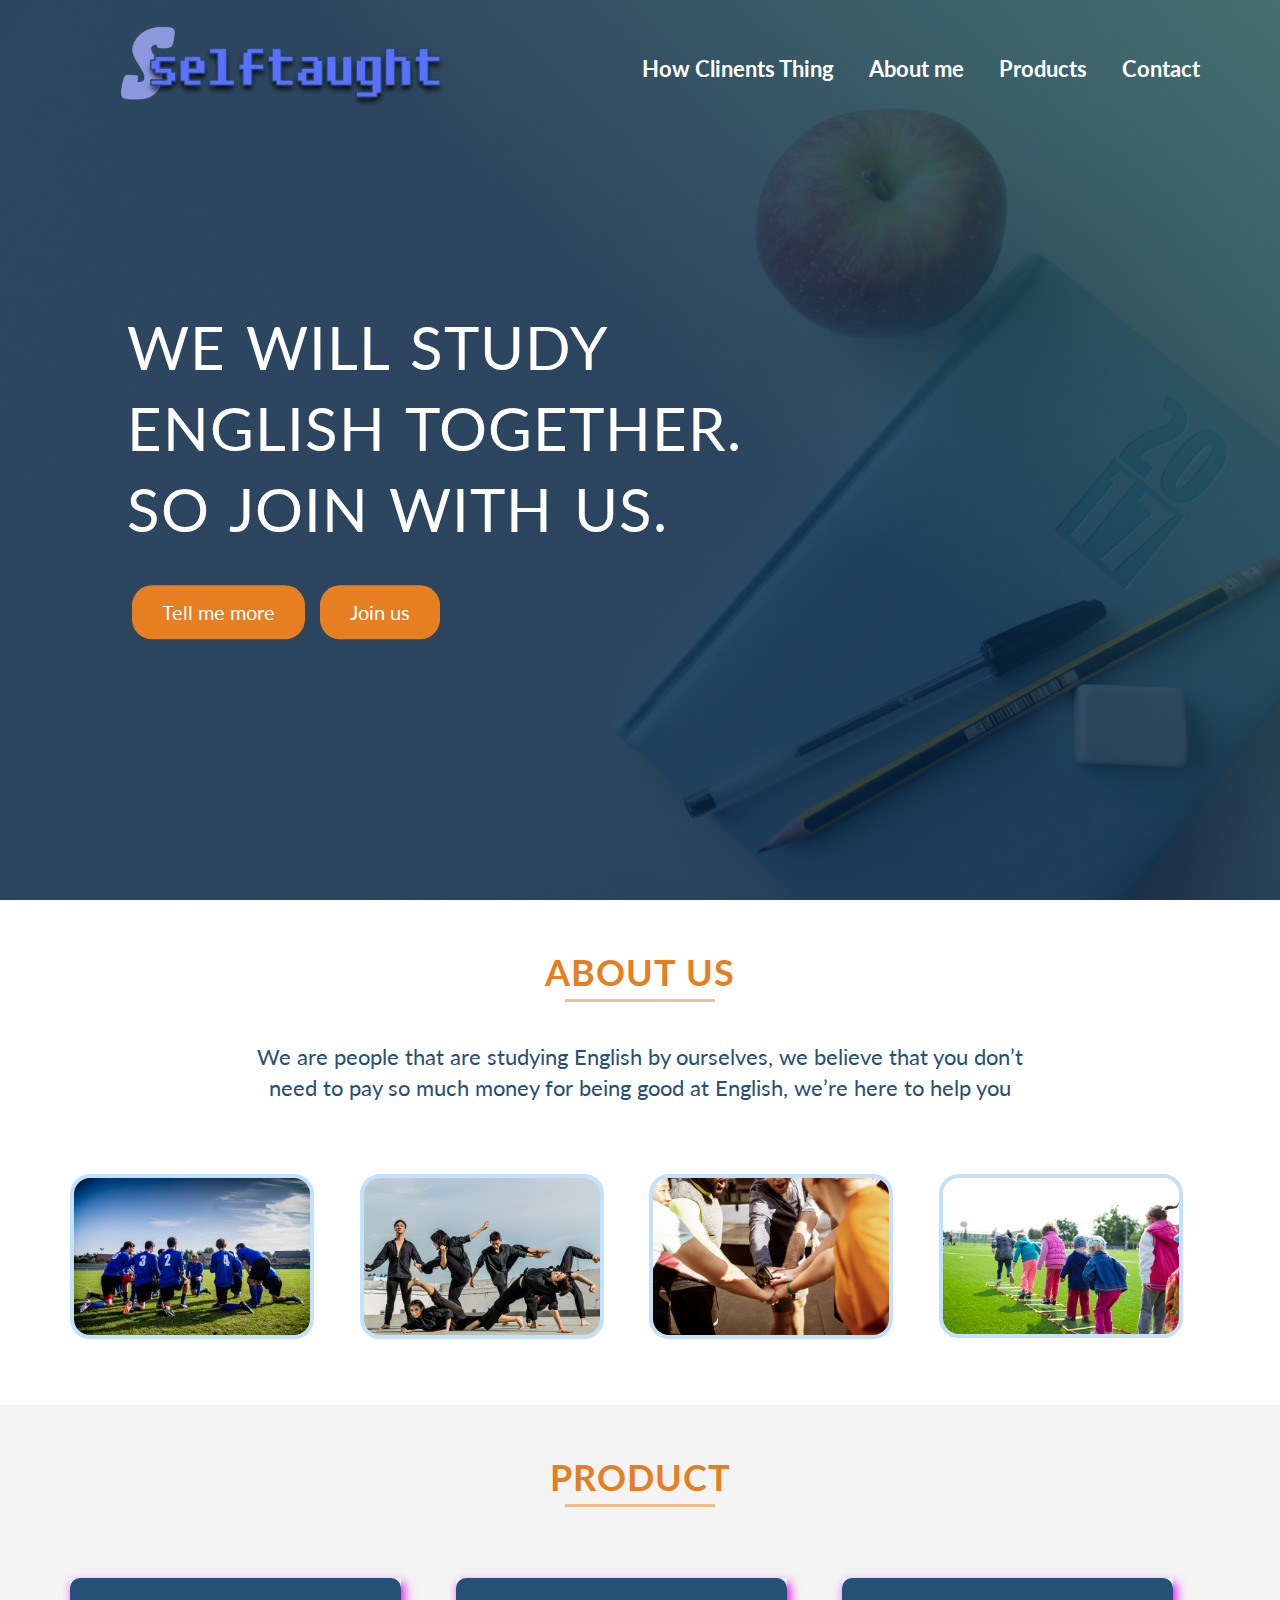
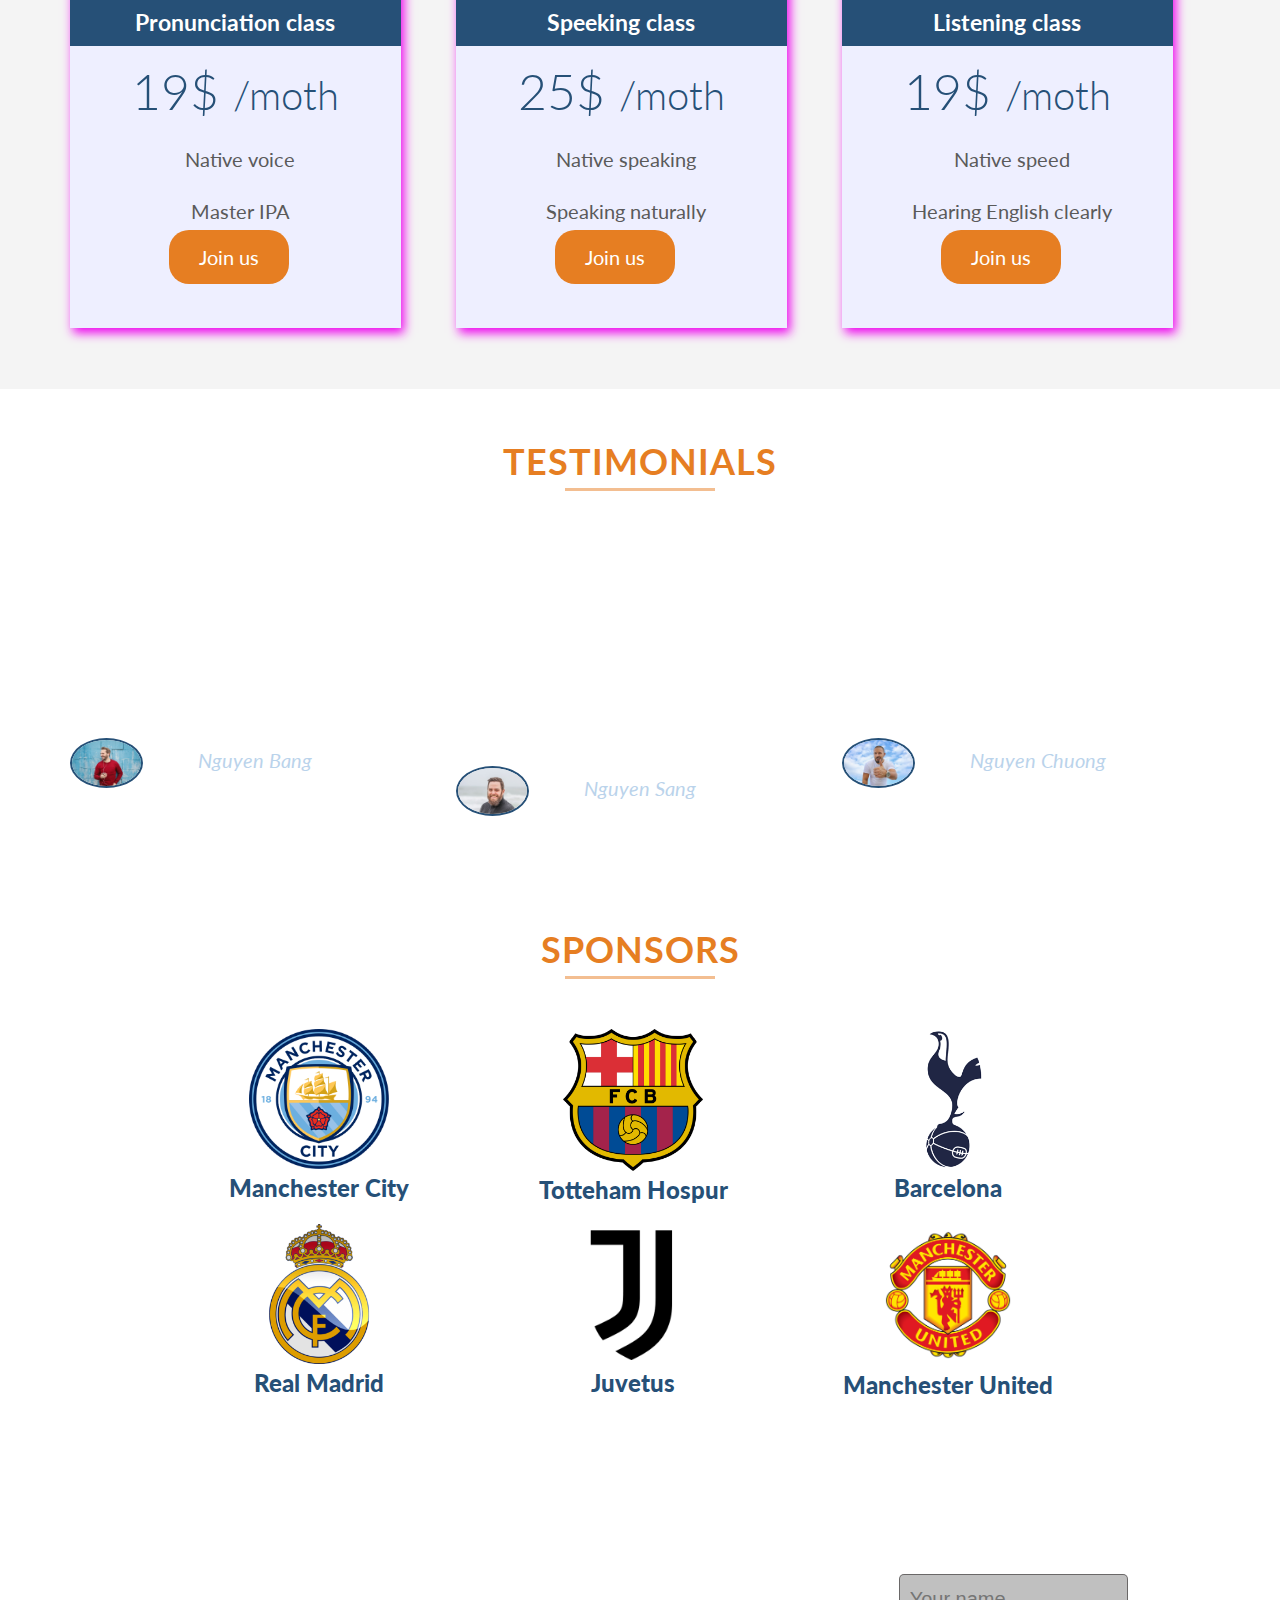
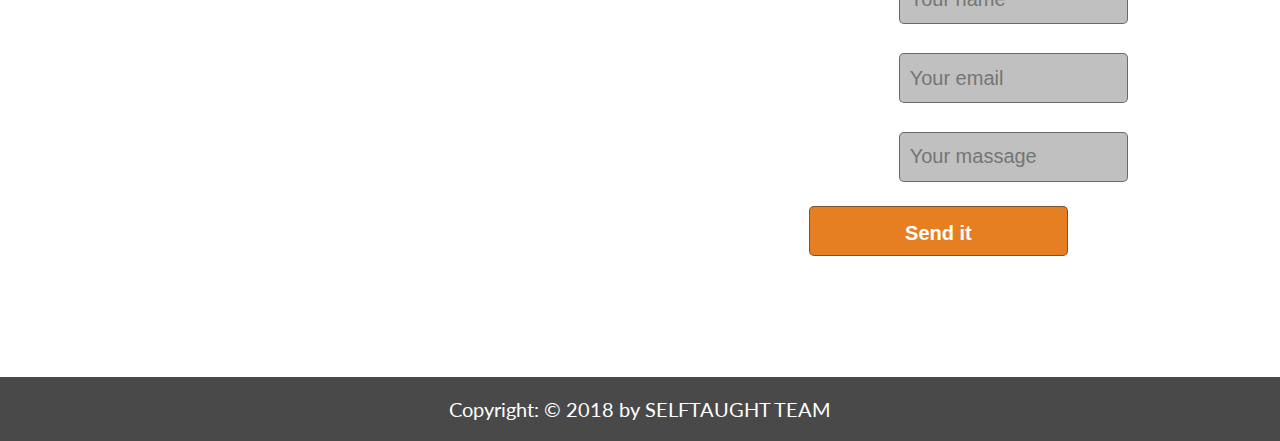
==== index.html @ 225cd3e7 "Chuong" ====
<!DOCTYPE html>
<html>
<head>
    <title>CHUONG</title>
    <link href="https://fonts.googleapis.com/css2?family=Lato&display=swap" rel="stylesheet">
    <link rel="stylesheet" href="https://use.fontawesome.com/releases/v5.2.0/css/all.css"
        integrity="sha384-hWVjflwFxL6sNzntih27bfxkr27PmbbK/iSvJ+a4+0owXq79v+lsFkW54bOGbiDQ" crossorigin="anonymous">
    <link rel="stylesheet" href="vendor/css/grid.css">
    <link rel="stylesheet" type="text/css" href="resources/css/style.css" />
    <link rel="stylesheet" href="resources/css/queries.css">
    <div class="section group">
        <div class="col span_1_of_3">

        </div>
        <div class="col span_1_of_3">

        </div>
        <div class="col span_1_of_3">

        </div>
    </div>
</head>

<body>
    <header id="home">
         <nav>
        <a href="#home"><img class="logo" src="./resources/img/logo.png" alt="logo"></a>
        <ul class="main-nav">
            <!-- unordered list -->
            <li><a href="#testimonials">How Clinents Thing</a></li>
            <!-- list item -->
            <li><a href="#about">About me </a></li>
            <li><a href="#product">Products</a></li>
            <li><a href="#contact">Contact</a></li>
        </ul>
        <i class="fas fa-bars mobile-nav-icon"></i>
    </nav>
        <div class="clearfix"></div>
        <div class="row">
            <div class="heading-main-box">
                <h1>
                    We will study<br> English together.<br>
                              So join with us.

                </h1>
                <a href="#about" class="btn">Tell me more</a>
                <a href="#product" class="btn">Join us</a>
            </div>

        </div>
    </header>
    <section class="about-section" id="about">
        <div class="row">
            <h2>ABOUT US</h2>
            <p class="p-long">
                We are people that are studying English by ourselves, we believe that you don’t need to pay so much
                money for being good at English, we’re here to help you
            </p>
        </div>
        <div class="row">
            <div class="col span-1-of-4 about-picture">
                <img src="./resources/img/activities1.jpeg" alt="activities1">
                <p class="picture-title">
                    Team working
                </p>
            </div>
            <div class="col span-1-of-4 about-picture">
                <img src="./resources/img/activities2.jpeg" alt="activities2">
                <p class="picture-title">
                    Funny class
                </p>
            </div>
            <div class="col span-1-of-4 about-picture">
                <img src="./resources/img/activities3.jpeg" alt="activities3">
                <p class="picture-title">
                    Be confident
                </p>
            </div>
            <div class="col span-1-of-4 about-picture">
                <img src="./resources/img/activities4.jpeg" alt="activities4">
                <p class="picture-title">
                    All our friend
                </p>
            </div>
        </div>
    </section>
    <section class="product-section" id="product">
        <h2>Product</h2>
        <div class="row">
            <div class="col span-1-of-3">
                <div class="product-box">
                    <h3>Pronunciation class</h3>
                    <p class="product-price">19$ <span>/moth</span></p>
                    <ul>
                        <li><i class="fas fa-check small-icon"></i></i>Native voice</li>
                        <li><i class="fas fa-check small-icon"></i>Master IPA</li>
                    </ul>
                    <a href="#" class="btn">Join us</a>
                </div>
            </div>
            <div class="col span-1-of-3">
                <div class="product-box">
                    <h3> Speeking class</h3>
                    <p class="product-price">25$ <span>/moth</span></p>
                    <ul>
                        <li><i class="fas fa-check small-icon "></i></i></i>Native speaking</li>
                        <li><i class="fas fa-check small-icon"></i></i>Speaking naturally</li>
                    </ul>
                    <a href="#" class="btn">Join us</a>
                </div>
            </div>
            <div class="col span-1-of-3">
                <div class="product-box">
                    <h3>Listening class</h3>
                    <p class="product-price">19$ <span>/moth</span></p>
                    <ul>
                        <li><i class="fas fa-check small-icon"></i></i></i>Native speed</li>
                        <li><i class="fas fa-check small-icon"></i></i>Hearing English clearly</li>
                    </ul>
                    <a href="#" class="btn">Join us</a>
                </div>
            </div>
        </div>
    </section>
    <section class="testimonials-section" id="testimonials">
        <h2>Testimonials</h2>
        <div class="row">
            <div class="col span-1-of-3">
                <blockquote>
                    The course is very helpful, I can speak English fluently and I think The SF English became my second
                    family, I love everyone very much. Thank you
                    <cite>
                        <img src="resources/img/person5.jpeg" alt="person1"> Nguyen Bang
                    </cite>
                </blockquote>
            </div>
            <div class="col span-1-of-3">
                <blockquote>
                    I believe that who came to This English centre would love this place as I did, when the course
                    finished, I feel sad because studying in that place I always felt funny
                    <cite>
                        <img src="resources/img/person2.jpeg" alt="person1"> Nguyen Sang
                    </cite>
                </blockquote>
            </div>
            <div class="col span-1-of-3">
                <blockquote>
                    Trust me, you can master English just by joining this class, I did, so I believe that you can too.
                    Hope that one day, you can come and join in this class
                    <cite>
                        <img src="resources/img/person4.jpeg" alt="person1"> Nguyen Chuong 
                    </cite>
                </blockquote>
            </div>
        </div>
    </section>
    <section class="sponsors-section" id="sponsors">
        <h2>sponsors</h2>
        <div class="row">
            <ul class="sponsors-showcase clearfix">
                <li>
                    <figure>
                        <img class="logo-sponsor" src="resources/img/mctcity_logo.png" alt="Manchester City">
                        <figcaption>
                            Manchester City
                        </figcaption>
                    </figure>
                </li>
                <li>
                    <figure>
                        <img class="logo-sponsor" src="resources/img/barcelona_logo.png" alt="Totteham Hospur">
                        <figcaption>
                            Totteham Hospur
                        </figcaption>
                    </figure>
                </li>
                <li>
                    <figure>
                        <img class="logo-sponsor" src="resources/img/tottenham_logo.png" alt="Barcelona">
                        <figcaption>
                            Barcelona
                        </figcaption>
                    </figure>
                </li>
            </ul>
            <ul class="sponsors-showcase clearfix">
                <li>
                    <figure>
                        <img class="logo-sponsor" src="resources/img/real_logo.png" alt="Real Madrid">
                        <figcaption>
                           Real Madrid
                        </figcaption>
                    </figure>
                </li>
                <li>
                    <figure>
                        <img class="logo-sponsor" src="resources/img/juventus_logo.png" alt="Juvetus">
                        <figcaption>
                            Juvetus
                        </figcaption>
                    </figure>
                </li>
                <li>
                    <figure>
                        <img class="logo-sponsor" src="resources/img/mctunited_logo.png" alt="Manchester United">
                        <figcaption>
                            Manchester United
                        </figcaption>
                    </figure>
                </li>
            </ul>
        </div>
    </section>
    <section class="contact-section" id="contact">
<div class="row">
    <div class="col span-1-of-3">
        <ul class="information">
            <li><i class="fas fa-map-marker-alt small-icon"></i>Address: Vinh Phu, Nhon Thanh, An Nhon, Binh Dinh</li>
            <li><i class="fas fa-envelope small-icon"></i>Email: chuongUIT@edu.com</li>
            <li><i class="fas fa-phone small-icon"></i>SĐT: (+084 )6969696969</li>
        </ul>
        <ul class="social-icons">
            <li><i class="fab fa-facebook small-icon"></i></li>
            <li><i class="fab fa-twitter-square small-icon"></i></li>
            <li><i class="fab fa-instagram small-icon"></i></li>
            <li><i class="fab fa-google-plus-square small-icon"></i></li>
        </ul>
    </div>
    <div class="col span-2-of-3">
        <form>
            <div class="row">
                <div class="col span-1-of-3">
                    <label>Name</label>
                </div>
                <div class="col span-2-of-3">
                    <input type="text" placeholder="Your name">
                </div>
            </div>
            <div class="row">
                <div class="col span-1-of-3">
                    <label>Email</label>
                </div>
                <div class="col span-2-of-3">
                    <input type="text" placeholder="Your email">
                </div>
            </div>
            <div class="row">
                <div class="col span-1-of-3">
                    <label>Message</label>
                </div>
                <div class="col span-2-of-3">
                    <input type="text" placeholder="Your massage">
                </div>
            </div>
            <div class="row">
                <input type="submit" class="btn" value="Send it">
            </div>
        </form>
    </div>
</div>
    </section>
    <footer>
        <p>
            Copyright: &copy; 2018 by SELFTAUGHT TEAM
        </p>
    </footer>

    <script
  src="https://code.jquery.com/jquery-3.4.1.js"
  integrity="sha256-WpOohJOqMqqyKL9FccASB9O0KwACQJpFTUBLTYOVvVU="
  crossorigin="anonymous"></script>
  <script src="vendor/js/jquery.waypoints.min.js"></script>
  <script src="resources/js/scripts.js"></script>
</body>

</html>
---- vendor/css/grid.css ----
/*  SECTIONS  ============================================================================= */

.section {
	clear: both;
	padding: 0px;
	margin: 0px;
}

/*  GROUPING  ============================================================================= */

.row {
    zoom: 1; /* For IE 6/7 (trigger hasLayout) */
}

.row:before,
.row:after {
    content:"";
    display:table;
}
.row:after {
    clear:both;
}

/*  GRID COLUMN SETUP   ==================================================================== */

.col {
	display: block;
	float:left;
	margin: 1% 0 1% 1.6%;
}

.col:first-child { margin-left: 0; } /* all browsers except IE6 and lower */


/*  REMOVE MARGINS AS ALL GO FULL WIDTH AT 480 PIXELS */

@media only screen and (max-width: 480px) {
	.col { 
		/*margin: 1% 0 1% 0%;*/
        margin: 0;
	}
}


/*  GRID OF TWO   ============================================================================= */


.span-2-of-2 {
	width: 100%;
}

.span-1-of-2 {
	width: 49.2%;
}

/*  GO FULL WIDTH AT LESS THAN 480 PIXELS */

@media only screen and (max-width: 480px) {
	.span-2-of-2 {
		width: 100%; 
	}
	.span-1-of-2 {
		width: 100%; 
	}
}


/*  GRID OF THREE   ============================================================================= */

	
.span-3-of-3 {
	width: 100%; 
}

.span-2-of-3 {
	width: 66.13%; 
}

.span-1-of-3 {
	width: 32.26%; 
}


/*  GO FULL WIDTH AT LESS THAN 480 PIXELS */

@media only screen and (max-width: 480px) {
	.span-3-of-3 {
		width: 100%; 
	}
	.span-2-of-3 {
		width: 100%; 
	}
	.span-1-of-3 {
		width: 100%;
	}
}

/*  GRID OF FOUR   ============================================================================= */

	
.span-4-of-4 {
	width: 100%; 
}

.span-3-of-4 {
	width: 74.6%; 
}

.span-2-of-4 {
	width: 49.2%; 
}

.span-1-of-4 {
	width: 23.8%; 
}


/*  GO FULL WIDTH AT LESS THAN 480 PIXELS */

@media only screen and (max-width: 480px) {
	.span-4-of-4 {
		width: 100%; 
	}
	.span-3-of-4 {
		width: 100%; 
	}
	.span-2-of-4 {
		width: 100%; 
	}
	.span-1-of-4 {
		width: 100%; 
	}
}


/*  GRID OF FIVE   ============================================================================= */

	
.span-5-of-5 {
	width: 100%;
}

.span-4-of-5 {
  	width: 79.68%; 
}

.span-3-of-5 {
  	width: 59.36%; 
}

.span-2-of-5 {
  	width: 39.04%;
}

.span-1-of-5 {
  	width: 18.72%;
}


/*  GO FULL WIDTH AT LESS THAN 480 PIXELS */

@media only screen and (max-width: 480px) {
	.span-5-of-5 {
		width: 100%; 
	}
	.span-4-of-5 {
		width: 100%; 
	}
	.span-3-of-5 {
		width: 100%; 
	}
	.span-2-of-5 {
		width: 100%; 
	}
	.span-1-of-5 {
		width: 100%; 
	}
}


/*  GRID OF SIX   ============================================================================= */


.span-6-of-6 {
	width: 100%;
}

.span-5-of-6 {
  	width: 83.06%;
}

.span-4-of-6 {
  	width: 66.13%;
}

.span-3-of-6 {
  	width: 49.2%;
}

.span-2-of-6 {
  	width: 32.26%;
}

.span-1-of-6 {
  	width: 15.33%;
}


/*  GO FULL WIDTH AT LESS THAN 480 PIXELS */

@media only screen and (max-width: 480px) {
	.span-6-of-6 {
		width: 100%; 
	}
	.span-5-of-6 {
		width: 100%; 
	}
	.span-4-of-6 {
		width: 100%; 
	}
	.span-3-of-6 {
		width: 100%; 
	}
	.span-2-of-6 {
		width: 100%; 
	}
	.span-1-of-6 {
		width: 100%; 
	}
}



/*  GRID OF SEVEN   ============================================================================= */


.span-7-of-7 {
	width: 100%;
}

.span-6-of-7 {
	width: 85.48%;
}

.span-5-of-7 {
  	width: 70.97%;
}

.span-4-of-7 {
  	width: 56.45%;
}

.span-3-of-7 {
  	width: 41.94%;
}

.span-2-of-7 {
  	width: 27.42%;
}

.span-1-of-7 {
  	width: 12.91%;
}


/*  GO FULL WIDTH AT LESS THAN 480 PIXELS */

@media only screen and (max-width: 480px) {
	.span-7-of-7 {
		width: 100%; 
	}
	.span-6-of-7 {
		width: 100%; 
	}
	.span-5-of-7 {
		width: 100%; 
	}
	.span-4-of-7 {
		width: 100%; 
	}
	.span-3-of-7 {
		width: 100%; 
	}
	.span-2-of-7 {
		width: 100%; 
	}
	.span-1-of-7 {
		width: 100%; 
	}
}


/*  GRID OF EIGHT   ============================================================================= */

	
.span-8-of-8 {
	width: 100%;
}

.span-7-of-8 {
	width: 87.3%; 
}

.span-6-of-8 {
	width: 74.6%; 
}

.span-5-of-8 {
	width: 61.9%; 
}

.span-4-of-8 {
	width: 49.2%; 
}

.span-3-of-8 {
	width: 36.5%;
}

.span-2-of-8 {
	width: 23.8%; 
}

.span-1-of-8 {
	width: 11.1%; 
}


/*  GO FULL WIDTH AT LESS THAN 480 PIXELS */

@media only screen and (max-width: 480px) {
	.span-8-of-8 {
		width: 100%; 
	}
	.span-7-of-8 {
		width: 100%; 
	}
	.span-6-of-8 {
		width: 100%; 
	}
	.span-5-of-8 {
		width: 100%; 
	}
	.span-4-of-8 {
		width: 100%; 
	}
	.span-3-of-8 {
		width: 100%; 
	}
	.span-2-of-8 {
		width: 100%; 
	}
	.span-1-of-8 {
		width: 100%; 
	}
}


/*  GRID OF NINE   ============================================================================= */


.span-9-of-9 {
	width: 100%;
}

.span-8-of-9 {
	width: 88.71%;
}

.span-7-of-9 {
	width: 77.42%; 
}

.span-6-of-9 {
	width: 66.13%; 
}

.span-5-of-9 {
	width: 54.84%; 
}

.span-4-of-9 {
	width: 43.55%; 
}

.span-3-of-9 {
	width: 32.26%;
}

.span-2-of-9 {
	width: 20.97%; 
}

.span-1-of-9 {
	width: 9.68%; 
}


/*  GO FULL WIDTH AT LESS THAN 480 PIXELS */

@media only screen and (max-width: 480px) {
	.span-9-of-9 {
		width: 100%; 
	}
	.span-8-of-9 {
		width: 100%; 
	}
	.span-7-of-9 {
		width: 100%; 
	}
	.span-6-of-9 {
		width: 100%; 
	}
	.span-5-of-9 {
		width: 100%; 
	}
	.span-4-of-9 {
		width: 100%; 
	}
	.span-3-of-9 {
		width: 100%; 
	}
	.span-2-of-9 {
		width: 100%; 
	}
	.span-1-of-9 {
		width: 100%; 
	}
}


/*  GRID OF TEN   ============================================================================= */


.span-10-of-10 {
	width: 100%;
}

.span-9-of-10 {
	width: 89.84%;
}

.span-8-of-10 {
	width: 79.68%;
}

.span-7-of-10 {
	width: 69.52%; 
}

.span-6-of-10 {
	width: 59.36%; 
}

.span-5-of-10 {
	width: 49.2%; 
}

.span-4-of-10 {
	width: 39.04%; 
}

.span-3-of-10 {
	width: 28.88%;
}

.span-2-of-10 {
	width: 18.72%; 
}

.span-1-of-10 {
	width: 8.56%; 
}


/*  GO FULL WIDTH AT LESS THAN 480 PIXELS */

@media only screen and (max-width: 480px) {
	.span-10-of-10 {
		width: 100%; 
	}
	.span-9-of-10 {
		width: 100%; 
	}
	.span-8-of-10 {
		width: 100%; 
	}
	.span-7-of-10 {
		width: 100%; 
	}
	.span-6-of-10 {
		width: 100%; 
	}
	.span-5-of-10 {
		width: 100%; 
	}
	.span-4-of-10 {
		width: 100%; 
	}
	.span-3-of-10 {
		width: 100%; 
	}
	.span-2-of-10 {
		width: 100%; 
	}
	.span-1-of-10 {
		width: 100%; 
	}
}


/*  GRID OF ELEVEN   ============================================================================= */

.span-11-of-11 {
	width: 100%;
}

.span-10-of-11 {
	width: 90.76%;
}

.span-9-of-11 {
	width: 81.52%;
}

.span-8-of-11 {
	width: 72.29%;
}

.span-7-of-11 {
	width: 63.05%; 
}

.span-6-of-11 {
	width: 53.81%; 
}

.span-5-of-11 {
	width: 44.58%; 
}

.span-4-of-11 {
	width: 35.34%; 
}

.span-3-of-11 {
	width: 26.1%;
}

.span-2-of-11 {
	width: 16.87%; 
}

.span-1-of-11 {
	width: 7.63%; 
}


/*  GO FULL WIDTH AT LESS THAN 480 PIXELS */

@media only screen and (max-width: 480px) {
	.span-11-of-11 {
		width: 100%; 
	}
	.span-10-of-11 {
		width: 100%; 
	}
	.span-9-of-11 {
		width: 100%; 
	}
	.span-8-of-11 {
		width: 100%; 
	}
	.span-7-of-11 {
		width: 100%; 
	}
	.span-6-of-11 {
		width: 100%; 
	}
	.span-5-of-11 {
		width: 100%; 
	}
	.span-4-of-11 {
		width: 100%; 
	}
	.span-3-of-11 {
		width: 100%; 
	}
	.span-2-of-11 {
		width: 100%; 
	}
	.span-1-of-11 {
		width: 100%; 
	}
}


/*  GRID OF TWELVE   ============================================================================= */

.span-12-of-12 {
	width: 100%;
}

.span-11-of-12 {
	width: 91.53%;
}

.span-10-of-12 {
	width: 83.06%;
}

.span-9-of-12 {
	width: 74.6%;
}

.span-8-of-12 {
	width: 66.13%;
}

.span-7-of-12 {
	width: 57.66%; 
}

.span-6-of-12 {
	width: 49.2%; 
}

.span-5-of-12 {
	width: 40.73%; 
}

.span-4-of-12 {
	width: 32.26%; 
}

.span-3-of-12 {
	width: 23.8%;
}

.span-2-of-12 {
	width: 15.33%; 
}

.span-1-of-12 {
	width: 6.86%; 
}


/*  GO FULL WIDTH AT LESS THAN 480 PIXELS */

@media only screen and (max-width: 480px) {
	.span-12-of-12 {
		width: 100%; 
	}
	.span-11-of-12 {
		width: 100%; 
	}
	.span-10-of-12 {
		width: 100%; 
	}
	.span-9-of-12 {
		width: 100%; 
	}
	.span-8-of-12 {
		width: 100%; 
	}
	.span-7-of-12 {
		width: 100%; 
	}
	.span-6-of-12 {
		width: 100%; 
	}
	.span-5-of-12 {
		width: 100%; 
	}
	.span-4-of-12 {
		width: 100%; 
	}
	.span-3-of-12 {
		width: 100%; 
	}
	.span-2-of-12 {
		width: 100%; 
	}
	.span-1-of-12 {
		width: 100%; 
	}
}
---- resources/css/style.css ----
/* ====================== */
/* defaut set up*/
/* ================== */


*{
  margin: 0;
  padding: 0;
  box-sizing: border-box;
}

html {
  background-color: #ffffff;
  color: #5a5a5a;
  font-family: 'Lato', sans-serif;     
  font-size: 20px;
  text-rendering: optimizeLegibility;
  /* mac dinh la 16px */
}

body{
overflow-x: hidden;
}

/* ======================== */
/* resable component */
/* ======================== */

.btn:hover,
.btn:active{
  background-color: #d35400;

}

.clearfix::after{
  content: " ";
  display: table;
  clear: both;
}

.row{
  max-width: 1140px;
  margin: 0 auto;
}
h1,h2{
  text-transform: uppercase;
  letter-spacing: 1px;
}
h1{
  
  font-size: 300%;
  font-weight: 400;
  word-spacing: 5px;
  color: white;
  line-height: 135%;
  margin-bottom: 50px;
}

h2{

color:#e67e22;
font-size: 180%;
font-weight: 700;
text-align: center;
}

h2:after{
content: " ";
display: block;
width: 150px;
height: 3px;
background-color:hsl(28, 80%, 52%,0.5 );
margin: 0 auto;
margin-top: 5px;
}
h3{
padding-top: 30px;
padding-bottom: 10px;
text-align: center;
background-color:#265077;
color: white;
border-top-left-radius: 10px;
border-top-right-radius: 10px;
margin-bottom: 15px;

}
.p-long{
text-align: center;
color: #265077;
font-size: 22px;
margin-top: 40px;
margin-bottom: 40px;
width: 70%;
margin-left: 15%;
line-height: 140%;

}

section{
padding: 50px;

}

.small-icon{
color:#305679;
font-size: 130%;
margin-right: 10px;
}
/*=========================HEADER=======================*/

header{
  background-image: linear-gradient(45deg,rgba(2,33,64, 0.8) 55%,rgba(45,95,93,0.85)), url("../img/background4.jpeg");
  background-size: cover;
  background-position: center;
  height: 100vh;
  /* view height */
  background-attachment: fixed;
}

.logo{
  width: 350px;
  float: left;
  margin-left: 70px;
  margin-top: -50px;
  margin-bottom: -100px;
}

.main-nav{
  float: right;
  list-style: none;
  margin-right: 50px;
  margin-top: 55px;
}

.main-nav li{
  display: inline-block;
  margin-right: 30px;
}

.main-nav li a{
  text-decoration: none;
  color: white;
  font-size: 110%;
  font-weight: 700;
  transition: border-bottom 0.5s;
  padding: 3px 0;
}

.main-nav li a:hover,
.main-nav li a:active{
  border-bottom: 2px solid #cccccc;
}

.heading-main-box{
  position: absolute;
  top: 50%;
  left: 50%;
  transform: translate(-45%, -45%);
  width: 1140px;
}

.btn{
  text-decoration: none;
  color: white;
  background-color: #e67e22;
  padding: 15px 30px;
  border-radius: 20px;
  margin: 0 5px;
  width: 190px;
  display: inline;
  text-align: center;
  transition: all .3s;
}

/* =====================STICKY===================== */
.sticky{
  background-color: rgba(2, 33, 64, .9);
  position: fixed;
  z-index: 900;
  top: 0;
  left: 0;
  width: 100%;
  padding-bottom: 10px;
  
}
.sticky .logo{
  width: 250px;
  margin-top: -40px;
  margin-bottom: -70px;
}
.sticky .main-nav{
  margin-top: 30px;

}
/* =====================MOBILE NAVICATION======================= */
.mobile-nav-icon{
  font-size: 200%;
  color: #6b95bd;
  position: absolute;
  top: 55px;
  right: 100px;
  display: none; 
}

.sticky .mobile-nav-icon{
  position: relative;
  margin-top: 30px;
  
}

/* ============================ */
/* about section */
/* ============================ */

.about-picture{
position: relative;
margin-top: 30px;
}
.about-picture img{
width: 90%;
border-radius: 20px;
border: 4px solid #c2e1fd;
box-shadow: 0x 5px 15px 5px #265077;
transition: all .7s; 
/* thoi gian xuat hien */
/* x y độ mờ độ phóng rộng-màu */
/* filter: brightness(55%) blur(2px); */
}

.picture-title{
position: absolute;
top: 50%;
left: 50%;
color: #c2e1fd;
transform: translate (-65%,100%);
opacity: 0;
transition: all .5s;
}
.about-picture:hover img,
.about-picture:active img{
filter: brightness(55%) blur(2px);
}

.about-picture:hover .picture-title,
.about-picture:active .picture-title{
 transform: translate(-65%, -50%);
 opacity: 1;
}

/* =====================PRODUCT SECTIONE======================== */
.product-section{
 background-color: #f4f4f4;
}
.product-section h2{
 margin-bottom: 60px;
}
.product-box{
background-color: #eeefff;
box-shadow: 3px 5px 10px #ee00ee;
width: 90%;
height: 350px;
}

.product-price{
 color: #265077;
font-size: 250%;
font-weight: 300;
text-align: center;
}

.product-price span{
font-size: 80%;
}
.product-box ul li {
 text-align: 20%;
 list-style: none;
 margin-top: 20px;
 margin-bottom: 20px;
 text-align: center;

}
.product-box .btn{
 margin-left: 30%;
}

/* ===============TESTIMONIALS=============== */
.testimonials-section{
 background-image: linear-gradient(45deg,rgba(2,33,64, 0.8) 55%,rgba(45,95,93,0.85)), url('../img/background2.jpeg');
 background-position: center;
 background-position: cover;
 background-attachment: fixed;
}

.testimonials-section h2{
 margin-bottom: 70px;
}

blockquote {
width: 95%;
font-style: italic;
line-height: 140%;
color: white;
}
blockquote:before{
content: '\201C';
display: block;
font-size: 400%;
top: -10px;
left: -3px;
}
cite{
display: block;
color: #bad3eb;
margin-top: 25px;
}

cite img{
height: 50px;
border-radius: 50%;
border: 2px solid #265077;
vertical-align: middle;
margin-right: 50px;

}
/* ==================SPONSOR SECTION============================ */
.sponsors-section{
background-color: white;
}
.sponsors-section h2{
margin-bottom: 50px;

}
.sponsors-showcase{
margin-left: 8%;

}
.sponsors-showcase li {
list-style: none;
float: left;
width: 30%;
text-align: center;
margin-bottom: 20px;
}
.logo-sponsor{
width: 140px;
cursor: pointer;
transition: all. 3s ;
}
.sponsors-showcase li .logo-sponsor:hover,
.sponsors-showcase li .logo-sponsor:active {
transform: scale(1.2);
}
figcaption{
color: #265077;
font-weight: 900;
font-size: 120%;
cursor: pointer;
}
/* ==================CONTACT FORM================= */
.contact-section{
background-image: linear-gradient(45deg,rgba(2,33,64, 0.8) 55%,rgba(45,95,93,0.85)), url(../img/background5.jpeg);
background-position: center;
background-size: cover;
background-attachment: fixed;
}
.information{
list-style: none;
color: white;
line-height: 200%;
margin-top: 70px;
word-spacing: 1px;
font-size: 95%;

}
.information .small-icon{
color: #427db4;
}
.information .small-icon:hover,
.information .small-icon:active{
  transform: scale(1.3);
}
.social-icons{
margin-top: 50px;
list-style: none;

}
.social-icons li{
display: inline-block;
font-size: 250%;
margin-left: 20px;
color: white;
}
.social-icons li i{
transition: all .3s;
cursor: pointer;
}
.social-icons li i:hover,
.social-icons li i:active{
transform: scale(1.3);
color: #e67e22;
}
/* ==================FOOTER=================== */
footer{
text-align: center;
background-color:#494949;
color: white;
padding: 20px;
}

/* =================FORM==================== */
form{
background-color: rgba(0, 0, 0, 0, .7);
margin-left: 40%;
width: 68%;
padding: 40px;
}
form .row{
margin-bottom: 20px;

}
label{
font-size: 150%;
color: white;
}
input, textarea{
  outline: none;
  padding: 10px;
  background-color: rgba(48, 47, 47, 0.3);
  border: 1px, solid rgba(70, 67, 67, 0.7);
  margin-left: 30px;
cursor: pointer;
border-radius: 5px;
}

textarea{
  resize: none;
  height: 100px;
}
input{
  height: 50px;

}

input[type=text], type[type=email], textarea{
  width: 80%;
  font-size: 100%;
  transition: all. 3s;
}
input[type=text]:focus, input[type=email]:focus, textarea:focus{
  color: white;
  background-color: rgba(48, 47, 47, 0.8);
}
form .row:last-child{
  text-align: center;
}
input[type=submit]
{
  font-weight: 700;
  font-size: 100%;
  border-radius: 5px;
  width: 60%;
} 
/* kéo cái mục mượt hơn
html {
  scroll-behavior: smooth; 
} */
---- resources/css/queries.css ----
/* BIG TABLET TO 1200PX */
@media only screen and (max-width: 1200px){
    html{
        font-size: 16px;
    }
    .heading-main-box{
        transform: translate(-35%,-50%);
    }
}
form{
    margin-left: 30%;
}

/* SMALL TABLET TO BIG TABLET FROM 760PX TO 1023PX */
@media only screen and (max-width: 1023px)
{
    .logo{
        width: 300px;
        margin-left: 40px;
    }
    .main-nav{
        margin-top: 40px;
        margin-right: 15px;
    }        
    .main-nav li{
        margin-right: 10px;
    }
    .heading-main-box{
        transform: translate(-40%,-50%);
    }
    .product-section .btn{
        width: 80%;
        margin-left: 10%;
    }
    .product-box {
        width: 95%;
    }
    h3{
        font-size: 90%;
    }
    .product-box ul li{
        margin-left: 5%;
    }
    .product-box .small-icon{
        margin-right:5px ;

    }
    .social-icon li{
        margin-left: 10px;
    }
    .infomation i{
        display: block;
    }
    .infomation{
        font-size: 14px;


    }
}
/* SMALL PHONE TO SMALL TABLET */
@media only screen and (max-width: 767px){
    .col{
        width: 100%;
    }
    .main-nav{
        /* width: 0;
        opacity: 0; */
         
        display: none;
    }
    .logo{
        width: 350px;
        margin-left: 12%;

    }
    .mobile-nav-icon{
        display: block;

    }
    h1{
        word-spacing: 2px;
        font-size: 250%;
        }
    .heading-main-box{
            transform: translate(-17%,-50%);
        }
    .heading-main-box .btn{
            width: 15%;
    }

    .about-picture .row .p-long{
        font-size: 20px;
    }

    .about-picture{
        text-align: center;
    }
    .about-picture img{
        width: 80%;

    }
    .picture-title{
        font-size: 25px;

    }
    .product-box{
        width: 60%;
        margin-left: 20%;
    }
    .product-section .btn{
        width: 60%;

    }
    .product-box ul li{
        margin-left: 25%;
    }
    .testimonials-section .row .col{
        margin-bottom: 40px;

    }
    figcaption{
        visibility: hidden;
    }
    form{
        width: 80%;
        margin-left: 10%;
    }
    label{
        margin-left: 35%;
    }
    .infomation{
        margin-top: 20px;
        text-align: center;

    }
    .infomation li{
        font-size: 20px;

    }
    social-icons{
        text-align: center;
    }
    .social-icons li{
        font-size: 50px;

    }
}

@media only screen and (max-width: 570px){
    .mobie-nav-icon{
        right: 45px;

    }
}
/* SMALL PHONE FROM 0 TO 480PX*/
@media only screen and (max-width: 480px){
    html{
        font-size: 12px;

    }
    h1{
        font-size: 200%;
        
    }
    .logo{
        width: 200px;
        margin-top: 10%;
        margin-left: 20%;


    }
    .heading-main-box{
        transform: translate(-10%,-50%);
    }
    .heading-main-box .btn{
        display: block;
        margin-bottom: 20px;
        margin-left: 2%;

    }
    .infomation li{
        font-size: 15px;

    }
    .social-icon li{
        font-size: 30px;
    }
    form{
        width: 90%;
    }
    .mobie-nav-icon{
        top: 100px;

    }
    .sticky .logo{
        width: 200px;
        margin-top: -25px;

    }
}
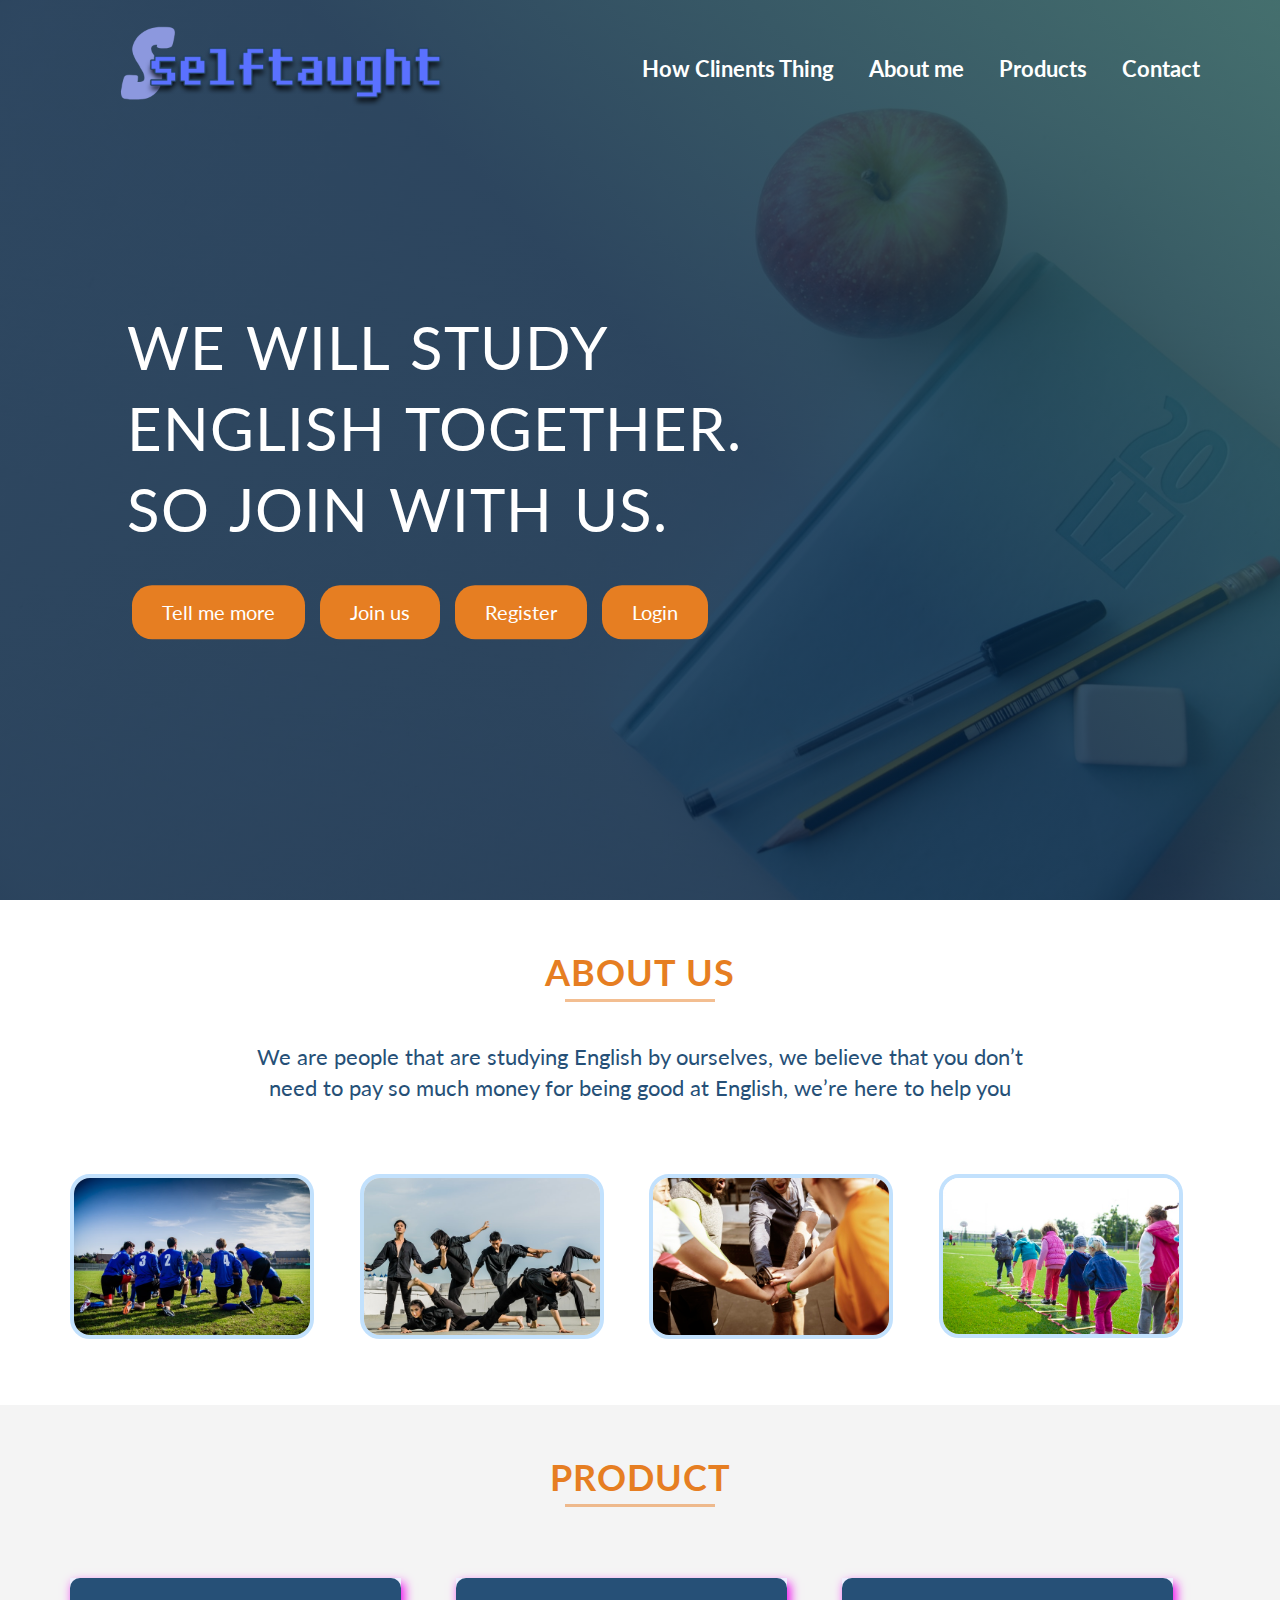
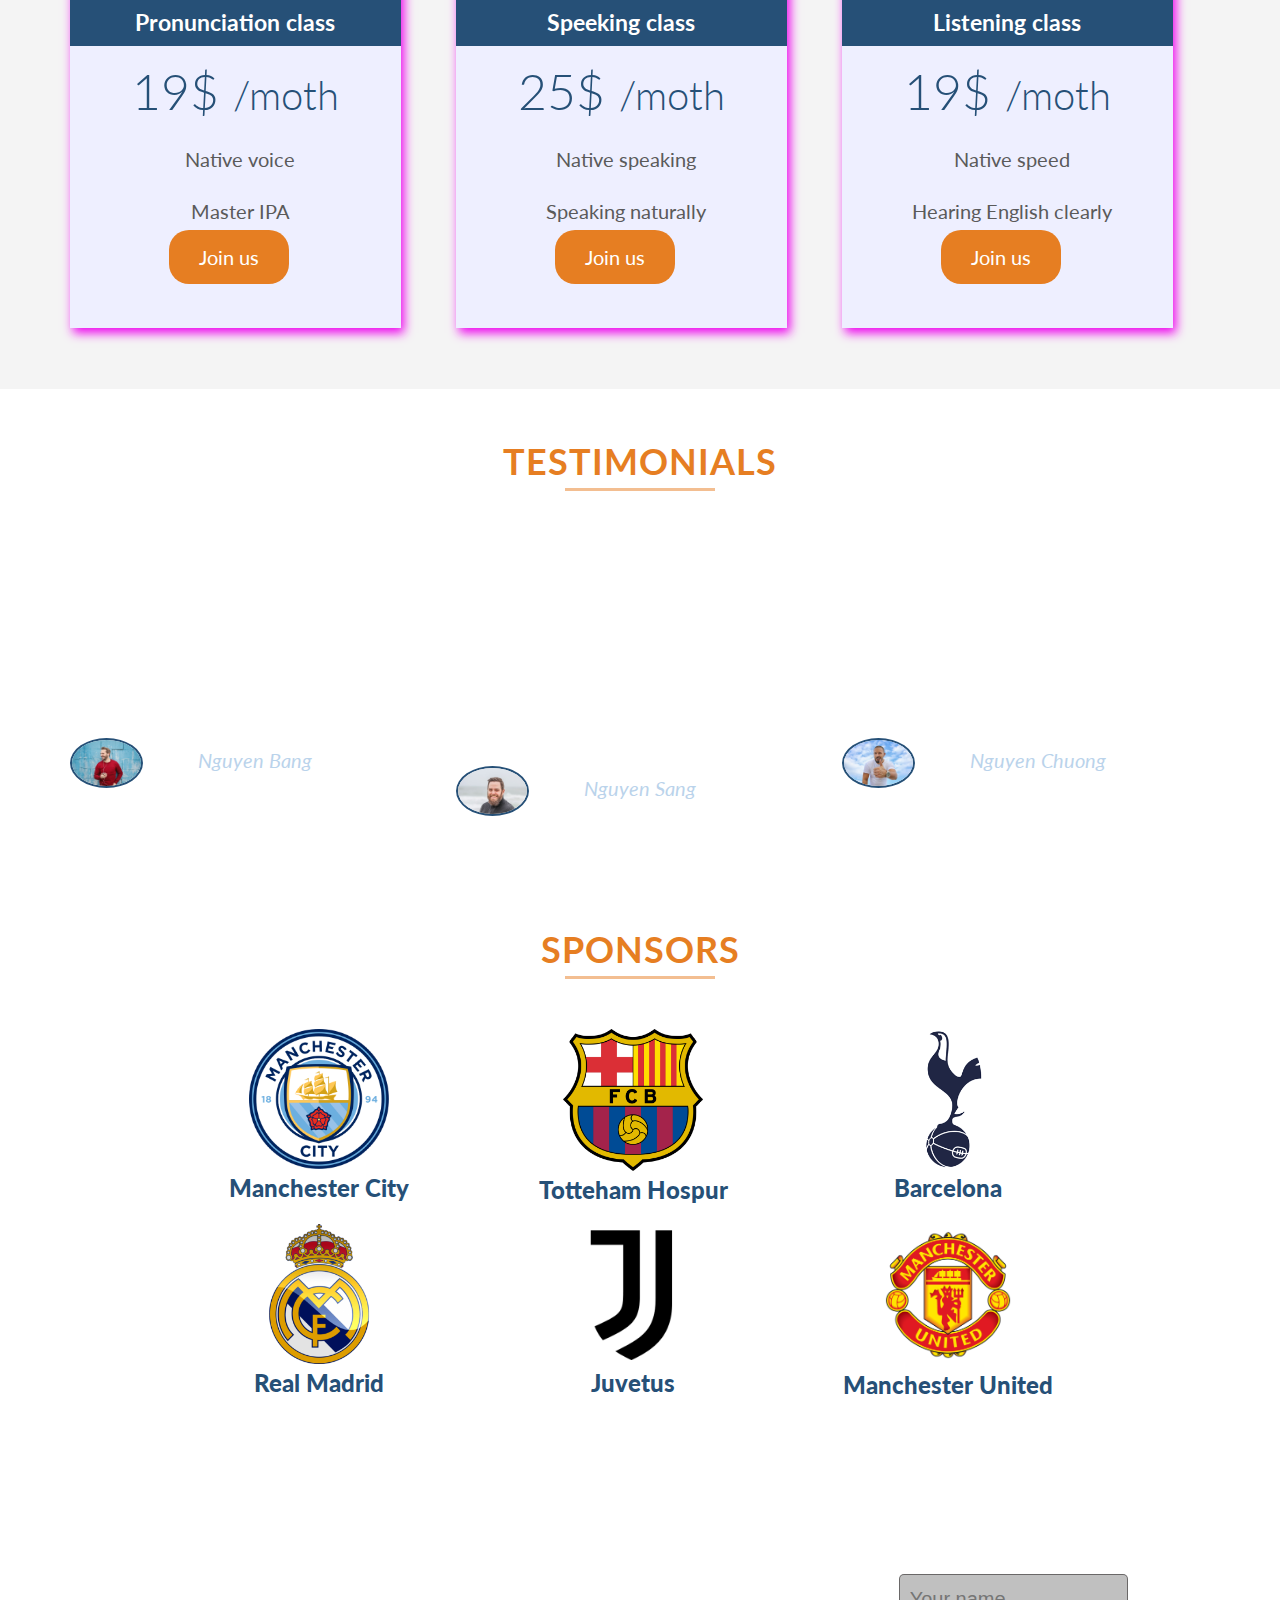
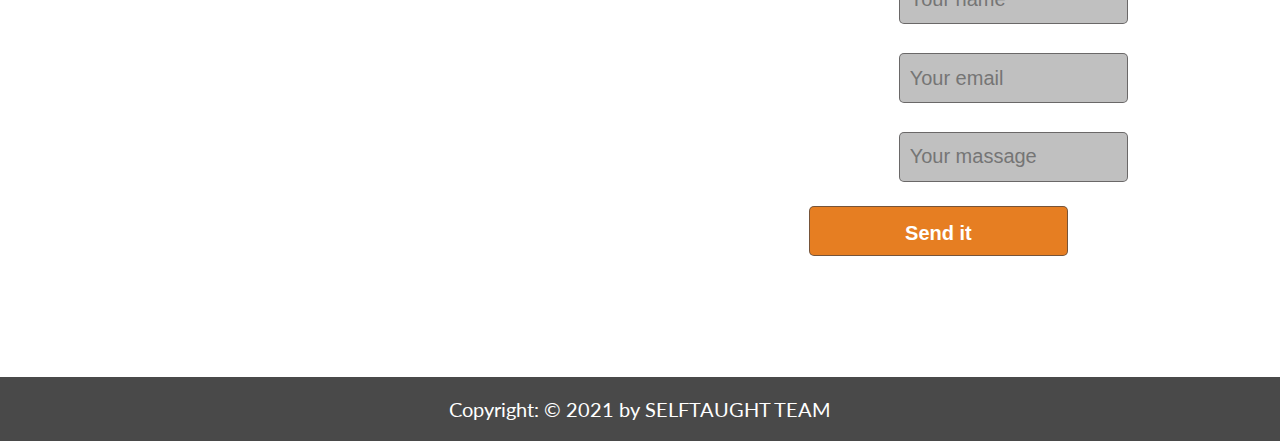
==== commit 5fcfa1f1: "them form dangky, dangnhap" ====
--- a/index.html
+++ b/index.html
@@ -45,6 +45,8 @@
                 </h1>
                 <a href="#about" class="btn">Tell me more</a>
                 <a href="#product" class="btn">Join us</a>
+                <a href="register.html" class="btn">Register</a>
+                <a href="login.html" class="btn">Login</a>
             </div>
 
         </div>
@@ -261,7 +263,7 @@
     </section>
     <footer>
         <p>
-            Copyright: &copy; 2018 by SELFTAUGHT TEAM
+            Copyright: &copy; 2021 by SELFTAUGHT TEAM
         </p>
     </footer>
 
